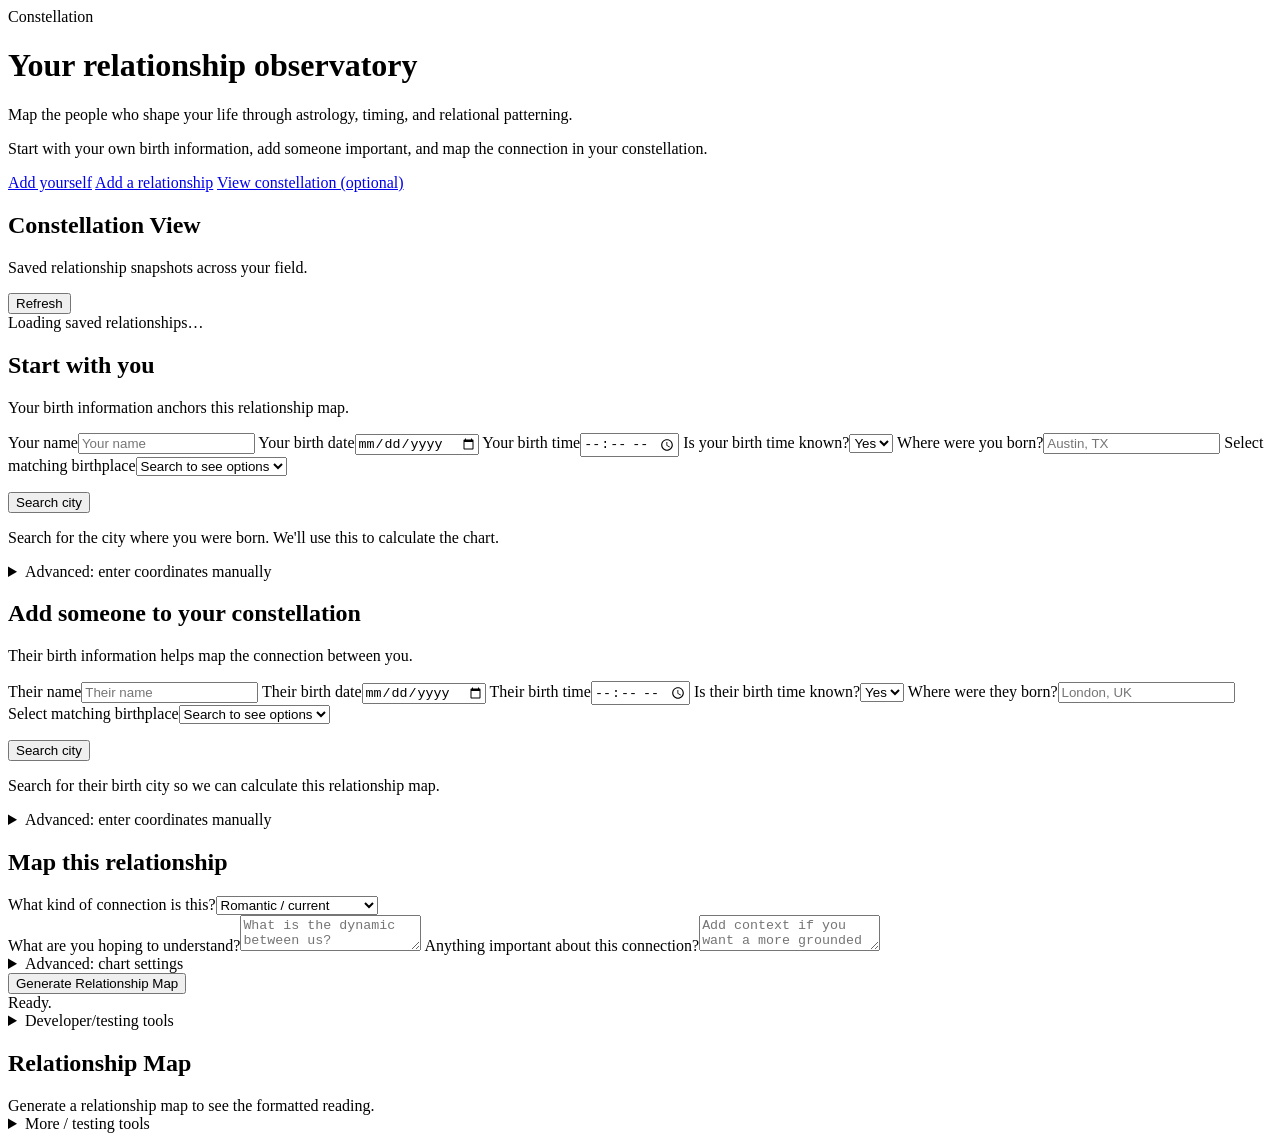
==== packages/astro-core/constellation_core/static/index.html @ aad113be "Tighten report prioritization and chart sanity" ====
<!doctype html>
<html lang="en">
<head>
  <meta charset="utf-8" />
  <meta name="viewport" content="width=device-width, initial-scale=1" />
  <title>Constellation</title>
  <link rel="stylesheet" href="/static/styles.css?v=report-flow-chart-check-20260610" />
</head>
<body>
<main>
  <header>
    <div class="eyebrow">Constellation</div>
    <h1>Your relationship observatory</h1>
    <p class="tagline">Map the people who shape your life through astrology, timing, and relational patterning.</p>
    <p class="muted">Start with your own birth information, add someone important, and map the connection in your constellation.</p>
    <div class="start-grid">
      <a href="#you-section" class="quick-link">Add yourself</a>
      <a href="#someone-section" class="quick-link">Add a relationship</a>
      <a href="#constellation-section" class="quick-link">View constellation (optional)</a>
    </div>
  </header>

  <section class="grid">
    <section id="constellation-section" class="card stack">
      <div class="actions" style="justify-content: space-between; gap: 12px;">
        <div><h2>Constellation View</h2><p class="muted">Saved relationship snapshots across your field.</p></div>
        <button class="secondary" id="refresh_constellation" type="button">Refresh</button>
      </div>
      <div id="constellation" class="constellation-list">Loading saved relationships…</div>
    </section>

    <form id="relationship-form" class="card stack">
      <div id="you-section" class="tight">
        <h2>Start with you</h2>
        <p class="small-note">Your birth information anchors this relationship map.</p>
        <div class="person-grid">
          <label>Your name<input name="a_name" placeholder="Your name" required /></label>
          <label>Your birth date<input name="a_date" type="date" placeholder="YYYY-MM-DD" required /></label>
          <label>Your birth time<input name="a_time" type="time" placeholder="HH:MM" /></label>
          <label>Is your birth time known?<select name="a_time_known"><option value="true" selected>Yes</option><option value="false">No</option></select></label>
          <label>Where were you born?<input name="a_place_query" placeholder="Austin, TX" /></label>
          <label id="a_place_result_label" class="place-result hidden">Select matching birthplace<select name="a_place_result"><option value="">Search to see options</option></select></label><p id="a_place_warning" class="small-note hidden" aria-live="polite"></p>
        </div>
        <div class="actions"><button class="secondary" type="button" id="a_search_button">Search city</button></div>
        <p class="hint">Search for the city where you were born. We'll use this to calculate the chart.</p>
        <details class="advanced-place"><summary>Advanced: enter coordinates manually</summary><p class="small-note">Use this only if city search cannot find your birthplace.</p><div class="person-grid"><label>Timezone<input name="a_timezone" value="" required /></label><label>Latitude<input name="a_latitude" type="number" step="0.0001" value="" required /></label><label>Longitude<input name="a_longitude" type="number" step="0.0001" value="" required /></label></div></details>
      </div>

      <div class="divider"></div>

      <div id="someone-section" class="tight">
        <h2>Add someone to your constellation</h2>
        <p class="small-note">Their birth information helps map the connection between you.</p>
        <div class="person-grid">
          <label>Their name<input name="b_name" placeholder="Their name" required /></label>
          <label>Their birth date<input name="b_date" type="date" placeholder="YYYY-MM-DD" required /></label>
          <label>Their birth time<input name="b_time" type="time" placeholder="HH:MM" /></label>
          <label>Is their birth time known?<select name="b_time_known"><option value="true" selected>Yes</option><option value="false">No</option></select></label>
          <label>Where were they born?<input name="b_place_query" placeholder="London, UK" /></label>
          <label id="b_place_result_label" class="place-result hidden">Select matching birthplace<select name="b_place_result"><option value="">Search to see options</option></select></label><p id="b_place_warning" class="small-note hidden" aria-live="polite"></p>
        </div>
        <div class="actions"><button class="secondary" type="button" id="b_search_button">Search city</button></div>
        <p class="hint">Search for their birth city so we can calculate this relationship map.</p>
        <details class="advanced-place"><summary>Advanced: enter coordinates manually</summary><p class="small-note">Use this only for edge cases or precise birthplace corrections.</p><div class="person-grid"><label>Timezone<input name="b_timezone" value="" required /></label><label>Latitude<input name="b_latitude" type="number" step="0.0001" value="" required /></label><label>Longitude<input name="b_longitude" type="number" step="0.0001" value="" required /></label></div></details>
      </div>

      <div class="divider"></div>

      <div class="tight">
        <h2>Map this relationship</h2>
        <div class="context-grid">
          <label>What kind of connection is this?<select name="relationship_type"><option value="romantic" selected>Romantic / current</option><option value="dating_exploring">Dating / exploring</option><option value="ex">Ex</option><option value="unresolved_connection">Unresolved connection</option><option value="friend">Friend</option><option value="collaborator">Collaborator</option><option value="parent">Parent</option><option value="sibling">Sibling</option><option value="child">Child</option><option value="family_other">Family / other</option><option value="admired_figure">Admired figure / mentor</option><option value="other">Other</option></select></label>
        </div>
        <label>What are you hoping to understand?<textarea name="user_question" placeholder="What is the dynamic between us?"></textarea></label>
        <label>Anything important about this connection?<textarea name="origin_story" placeholder="Add context if you want a more grounded reading."></textarea></label>
        <details class="advanced-place"><summary>Advanced: chart settings</summary><label>House system<select name="house_system"><option value="whole_sign">Whole Sign</option><option value="placidus" selected>Placidus</option><option value="porphyry">Porphyry</option><option value="regiomontanus">Regiomontanus</option><option value="equal">Equal</option></select></label></details>
      </div>

      <div class="actions sticky-actions primary-actions">
        <button id="generate" type="submit">Generate Relationship Map</button>
      </div>
      <div id="status" class="status">Ready.</div>
      <details class="advanced-place developer-actions"><summary>Developer/testing tools</summary><div class="actions"><button class="secondary" id="save" type="button">Save browser draft</button><button class="secondary" id="restore" type="button">Restore draft</button><button class="secondary" id="sample" type="button">Load sample data</button><button class="secondary" id="copy" type="button">Copy markdown</button></div></details>
    </form>

    <section id="report-section" class="card stack report-panel">
      <h2>Relationship Map</h2>
      <p id="report_status" class="small-note" aria-live="polite"></p>
      <div id="preview" class="output-html">Generate a relationship map to see the formatted reading.</div>
      <details class="advanced-place developer-actions"><summary>More / testing tools</summary><div class="actions" role="tablist" aria-label="Output view"><button class="tab active" id="preview-tab" type="button">Formatted report</button><button class="tab" id="markdown-tab" type="button">Markdown source</button><a id="download" class="download-link secondary hidden" download="relationship-field-map.md">Download markdown</a></div><p class="small-note">Interpretive prose may be refined using AI. Chart calculations remain deterministic.</p><pre id="markdown" class="hidden">Generate a relationship map to see Markdown.</pre></details>
    </section>
  </section>
</main>

<script src="/static/app.js?v=report-flow-chart-check-20260610"></script>
</body>
</html>
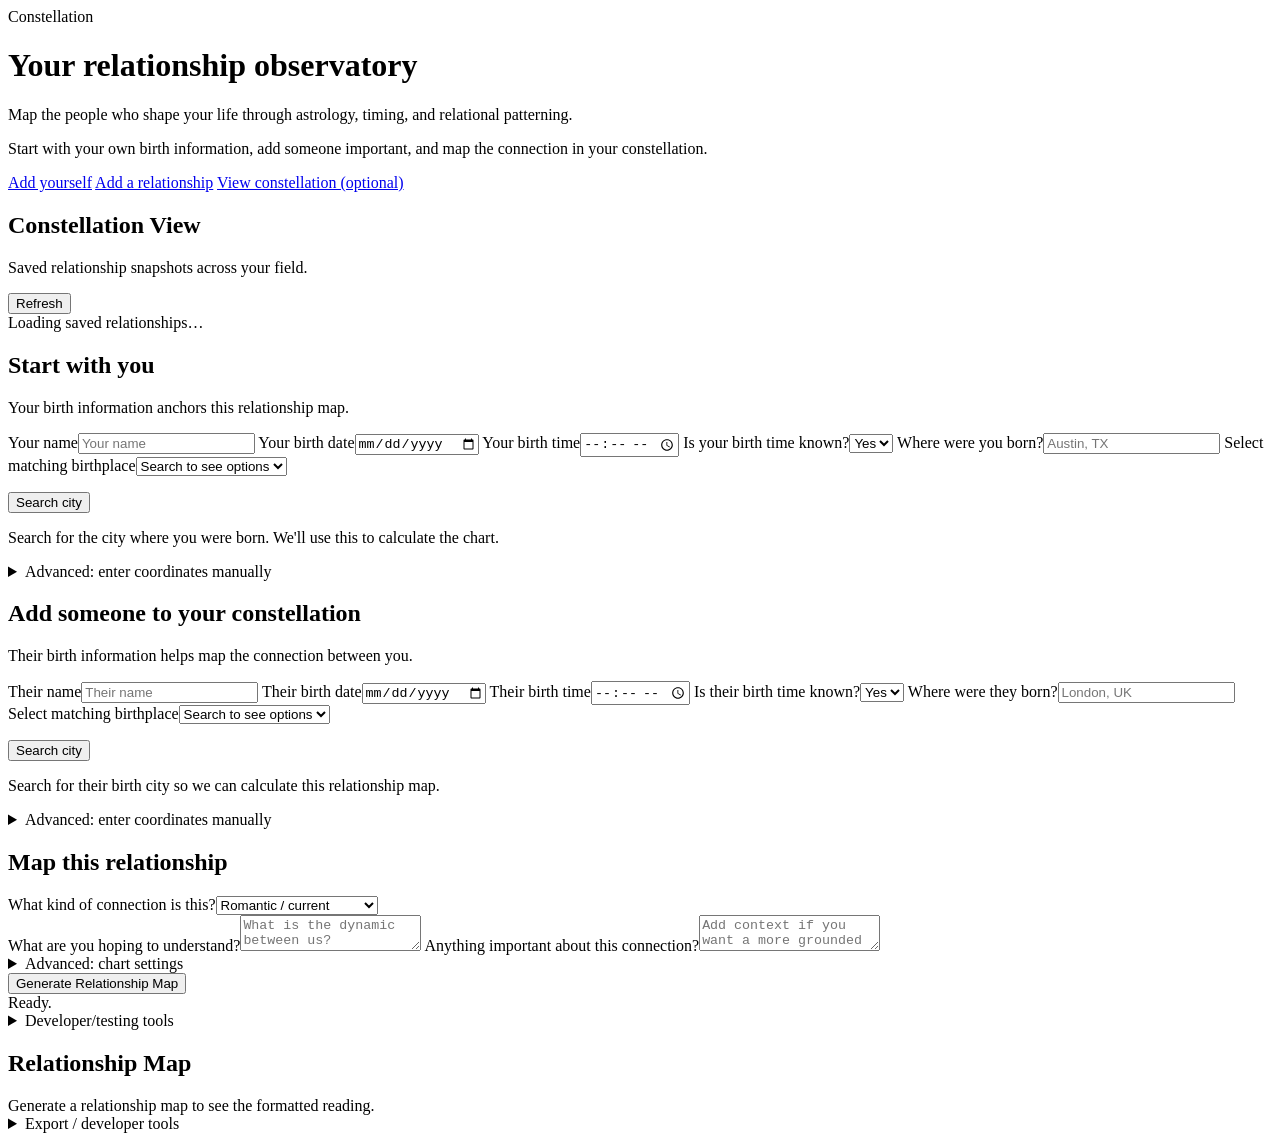
==== commit 940e5a89: "Tighten report foundations and chart sanity" ====
--- a/packages/astro-core/constellation_core/static/index.html
+++ b/packages/astro-core/constellation_core/static/index.html
@@ -80,14 +80,14 @@
         <button id="generate" type="submit">Generate Relationship Map</button>
       </div>
       <div id="status" class="status">Ready.</div>
-      <details class="advanced-place developer-actions"><summary>Developer/testing tools</summary><div class="actions"><button class="secondary" id="save" type="button">Save browser draft</button><button class="secondary" id="restore" type="button">Restore draft</button><button class="secondary" id="sample" type="button">Load sample data</button><button class="secondary" id="copy" type="button">Copy markdown</button></div></details>
+      <details class="advanced-place developer-actions"><summary>Developer/testing tools</summary><div class="actions"><button class="secondary" id="save" type="button">Save browser draft</button><button class="secondary" id="restore" type="button">Restore draft</button><button class="secondary" id="sample" type="button">Load sample data</button></div></details>
     </form>
 
     <section id="report-section" class="card stack report-panel">
       <h2>Relationship Map</h2>
       <p id="report_status" class="small-note" aria-live="polite"></p>
       <div id="preview" class="output-html">Generate a relationship map to see the formatted reading.</div>
-      <details class="advanced-place developer-actions"><summary>More / testing tools</summary><div class="actions" role="tablist" aria-label="Output view"><button class="tab active" id="preview-tab" type="button">Formatted report</button><button class="tab" id="markdown-tab" type="button">Markdown source</button><a id="download" class="download-link secondary hidden" download="relationship-field-map.md">Download markdown</a></div><p class="small-note">Interpretive prose may be refined using AI. Chart calculations remain deterministic.</p><pre id="markdown" class="hidden">Generate a relationship map to see Markdown.</pre></details>
+      <details class="advanced-place developer-actions"><summary>Export / developer tools</summary><div class="actions" aria-label="Markdown export tools"><button class="secondary" id="markdown-tab" type="button">View Markdown</button><a id="download" class="download-link secondary hidden" download="relationship-field-map.md">Download Markdown</a><button class="secondary" id="copy" type="button">Copy Markdown</button></div><p class="small-note">Interpretive prose may be refined using AI. Chart calculations remain deterministic.</p><pre id="markdown" class="hidden">Generate a relationship map to see Markdown.</pre></details>
     </section>
   </section>
 </main>
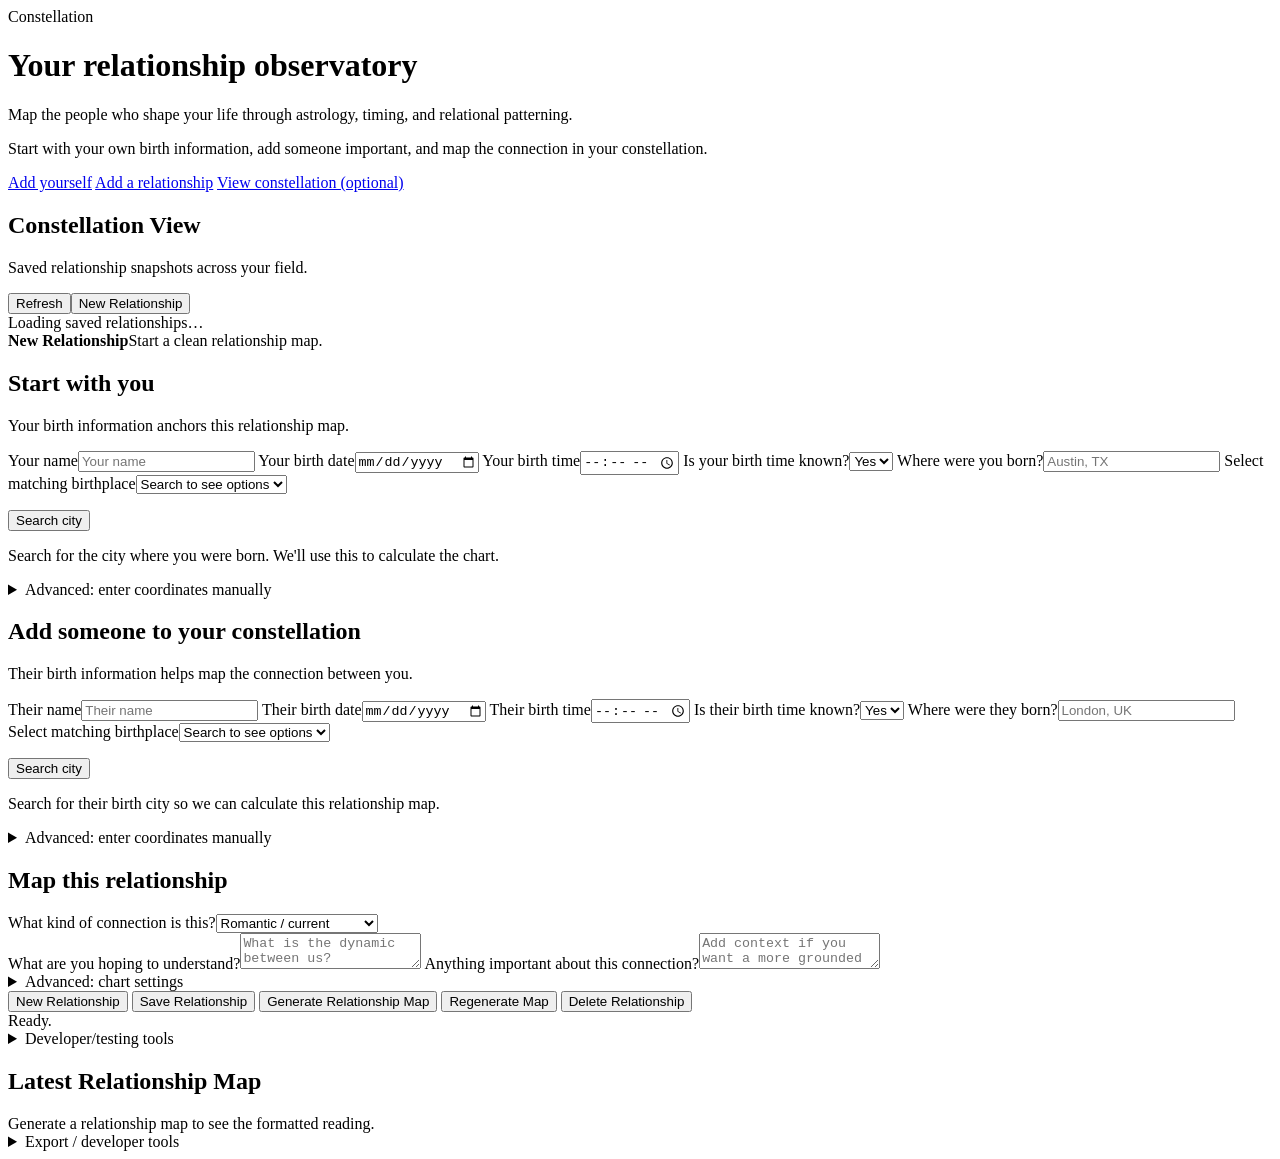
==== commit 8f4d32ad: "Clean up saved relationship management" ====
--- a/packages/astro-core/constellation_core/static/index.html
+++ b/packages/astro-core/constellation_core/static/index.html
@@ -24,12 +24,13 @@
     <section id="constellation-section" class="card stack">
       <div class="actions" style="justify-content: space-between; gap: 12px;">
         <div><h2>Constellation View</h2><p class="muted">Saved relationship snapshots across your field.</p></div>
-        <button class="secondary" id="refresh_constellation" type="button">Refresh</button>
+        <div class="actions"><button class="secondary" id="refresh_constellation" type="button">Refresh</button><button class="secondary" id="new_relationship_top" type="button">New Relationship</button></div>
       </div>
       <div id="constellation" class="constellation-list">Loading saved relationships…</div>
     </section>
 
     <form id="relationship-form" class="card stack">
+      <div class="form-mode-banner"><strong id="relationship_mode_title">New Relationship</strong><span id="relationship_mode_detail">Start a clean relationship map.</span></div>
       <div id="you-section" class="tight">
         <h2>Start with you</h2>
         <p class="small-note">Your birth information anchors this relationship map.</p>
@@ -77,17 +78,21 @@
       </div>
 
       <div class="actions sticky-actions primary-actions">
+        <button class="secondary" id="new_relationship" type="button">New Relationship</button>
+        <button class="secondary" id="save_relationship" type="button">Save Relationship</button>
         <button id="generate" type="submit">Generate Relationship Map</button>
+        <button class="secondary hidden" id="regenerate_relationship" type="button">Regenerate Map</button>
+        <button class="secondary danger-action hidden" id="delete_relationship" type="button">Delete Relationship</button>
       </div>
       <div id="status" class="status">Ready.</div>
       <details class="advanced-place developer-actions"><summary>Developer/testing tools</summary><div class="actions"><button class="secondary" id="save" type="button">Save browser draft</button><button class="secondary" id="restore" type="button">Restore draft</button><button class="secondary" id="sample" type="button">Load sample data</button></div></details>
     </form>
 
     <section id="report-section" class="card stack report-panel">
-      <h2>Relationship Map</h2>
+      <h2>Latest Relationship Map</h2>
       <p id="report_status" class="small-note" aria-live="polite"></p>
       <div id="preview" class="output-html">Generate a relationship map to see the formatted reading.</div>
-      <details class="advanced-place developer-actions"><summary>Export / developer tools</summary><div class="actions" aria-label="Markdown export tools"><button class="secondary" id="markdown-tab" type="button">View Markdown</button><a id="download" class="download-link secondary hidden" download="relationship-field-map.md">Download Markdown</a><button class="secondary" id="copy" type="button">Copy Markdown</button></div><p class="small-note">Interpretive prose may be refined using AI. Chart calculations remain deterministic.</p><pre id="markdown" class="hidden">Generate a relationship map to see Markdown.</pre></details>
+      <details class="advanced-place developer-actions"><summary>Export / developer tools</summary><div class="actions" aria-label="Markdown export tools"><button class="secondary" id="markdown-tab" type="button">View Markdown</button><a id="download" class="download-link secondary hidden" download="relationship-field-map.md">Download Markdown</a><button class="secondary" id="copy" type="button">Copy Markdown</button></div><p class="small-note">Interpretive prose may be refined using AI. Chart calculations remain deterministic.</p><pre id="markdown" class="hidden">Generate a relationship map to see Markdown.</pre><details id="diagnostics-panel" class="advanced-place developer-actions hidden"><summary>Developer diagnostics</summary><pre id="diagnostics">Diagnostics are disabled.</pre></details></details>
     </section>
   </section>
 </main>
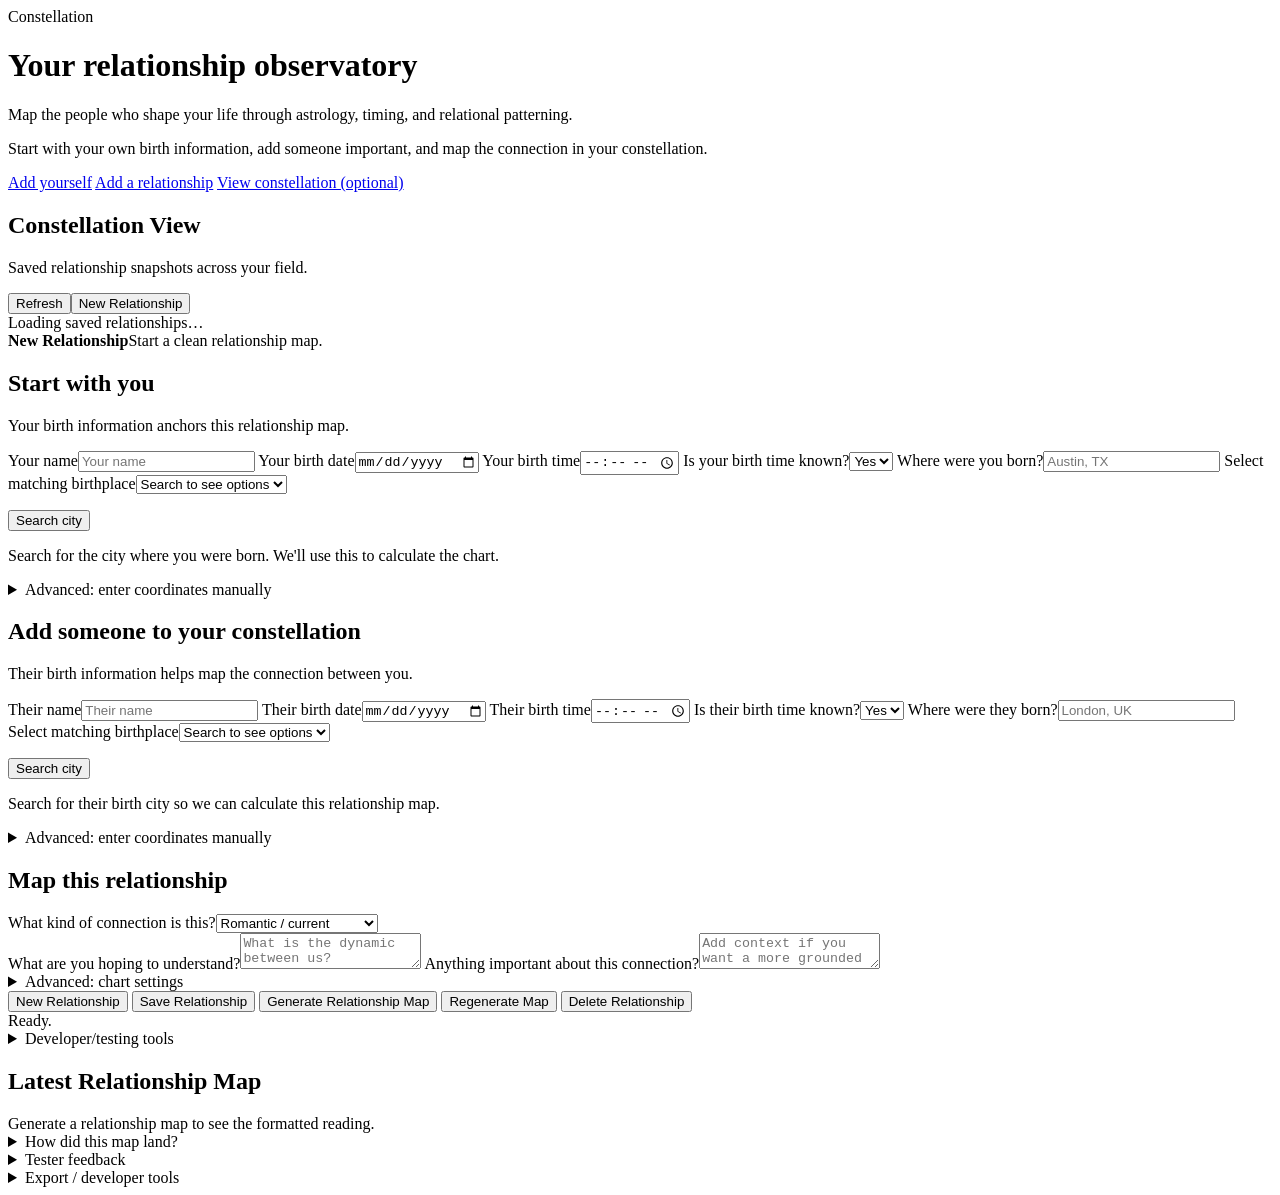
==== commit c88f5b6f: "Add tester feedback for relationship maps" ====
--- a/packages/astro-core/constellation_core/static/index.html
+++ b/packages/astro-core/constellation_core/static/index.html
@@ -92,6 +92,34 @@
       <h2>Latest Relationship Map</h2>
       <p id="report_status" class="small-note" aria-live="polite"></p>
       <div id="preview" class="output-html">Generate a relationship map to see the formatted reading.</div>
+      <details id="feedback-panel" class="feedback-panel hidden">
+        <summary>How did this map land?</summary>
+        <form id="feedback-form" class="feedback-form stack">
+          <p class="small-note">Optional tester notes help improve the map while keeping the report calm and non-deterministic.</p>
+          <div class="feedback-choice-row" role="group" aria-label="Overall usefulness">
+            <label><input type="radio" name="usefulness_rating" value="5" /> Landed</label>
+            <label><input type="radio" name="usefulness_rating" value="3" /> Mixed</label>
+            <label><input type="radio" name="usefulness_rating" value="1" /> Off</label>
+          </div>
+          <div class="context-grid">
+            <label>Clarity (optional)<select name="clarity_rating"><option value="">No rating</option><option value="5">5 — very clear</option><option value="4">4</option><option value="3">3</option><option value="2">2</option><option value="1">1 — unclear</option></select></label>
+            <label>Felt true (optional)<select name="accuracy_rating"><option value="">No rating</option><option value="5">5 — very true</option><option value="4">4</option><option value="3">3</option><option value="2">2</option><option value="1">1 — not true</option></select></label>
+            <label>Felt seen (optional)<select name="felt_seen_rating"><option value="">No rating</option><option value="5">5 — felt seen</option><option value="4">4</option><option value="3">3</option><option value="2">2</option><option value="1">1 — did not</option></select></label>
+            <label>Your name/label (optional)<input name="tester_label" placeholder="Tester A" /></label>
+          </div>
+          <label>What felt accurate or useful?<textarea name="what_landed" rows="3"></textarea></label>
+          <label>What felt off or confusing?<textarea name="what_felt_off" rows="3"></textarea></label>
+          <label>Was the central theme right? What would you change?<textarea name="central_theme_feedback" rows="3"></textarea></label>
+          <label>Anything too vague, too intense, or too technical?<textarea name="freeform_comment" rows="3"></textarea></label>
+          <div class="feedback-choice-row">
+            <label><input type="checkbox" name="too_long" /> Too long</label>
+            <label><input type="checkbox" name="too_intense" /> Too intense</label>
+            <label><input type="checkbox" name="too_technical" /> Too technical</label>
+          </div>
+          <div class="actions"><button class="secondary" type="submit">Send feedback</button><span id="feedback_status" class="small-note" aria-live="polite"></span></div>
+        </form>
+      </details>
+      <details id="feedback-summary-panel" class="advanced-place developer-actions hidden"><summary>Tester feedback</summary><div id="feedback-summary" class="small-note">No tester feedback yet.</div></details>
       <details class="advanced-place developer-actions"><summary>Export / developer tools</summary><div class="actions" aria-label="Markdown export tools"><button class="secondary" id="markdown-tab" type="button">View Markdown</button><a id="download" class="download-link secondary hidden" download="relationship-field-map.md">Download Markdown</a><button class="secondary" id="copy" type="button">Copy Markdown</button></div><p class="small-note">Interpretive prose may be refined using AI. Chart calculations remain deterministic.</p><pre id="markdown" class="hidden">Generate a relationship map to see Markdown.</pre><details id="diagnostics-panel" class="advanced-place developer-actions hidden"><summary>Developer diagnostics</summary><pre id="diagnostics">Diagnostics are disabled.</pre></details></details>
     </section>
   </section>
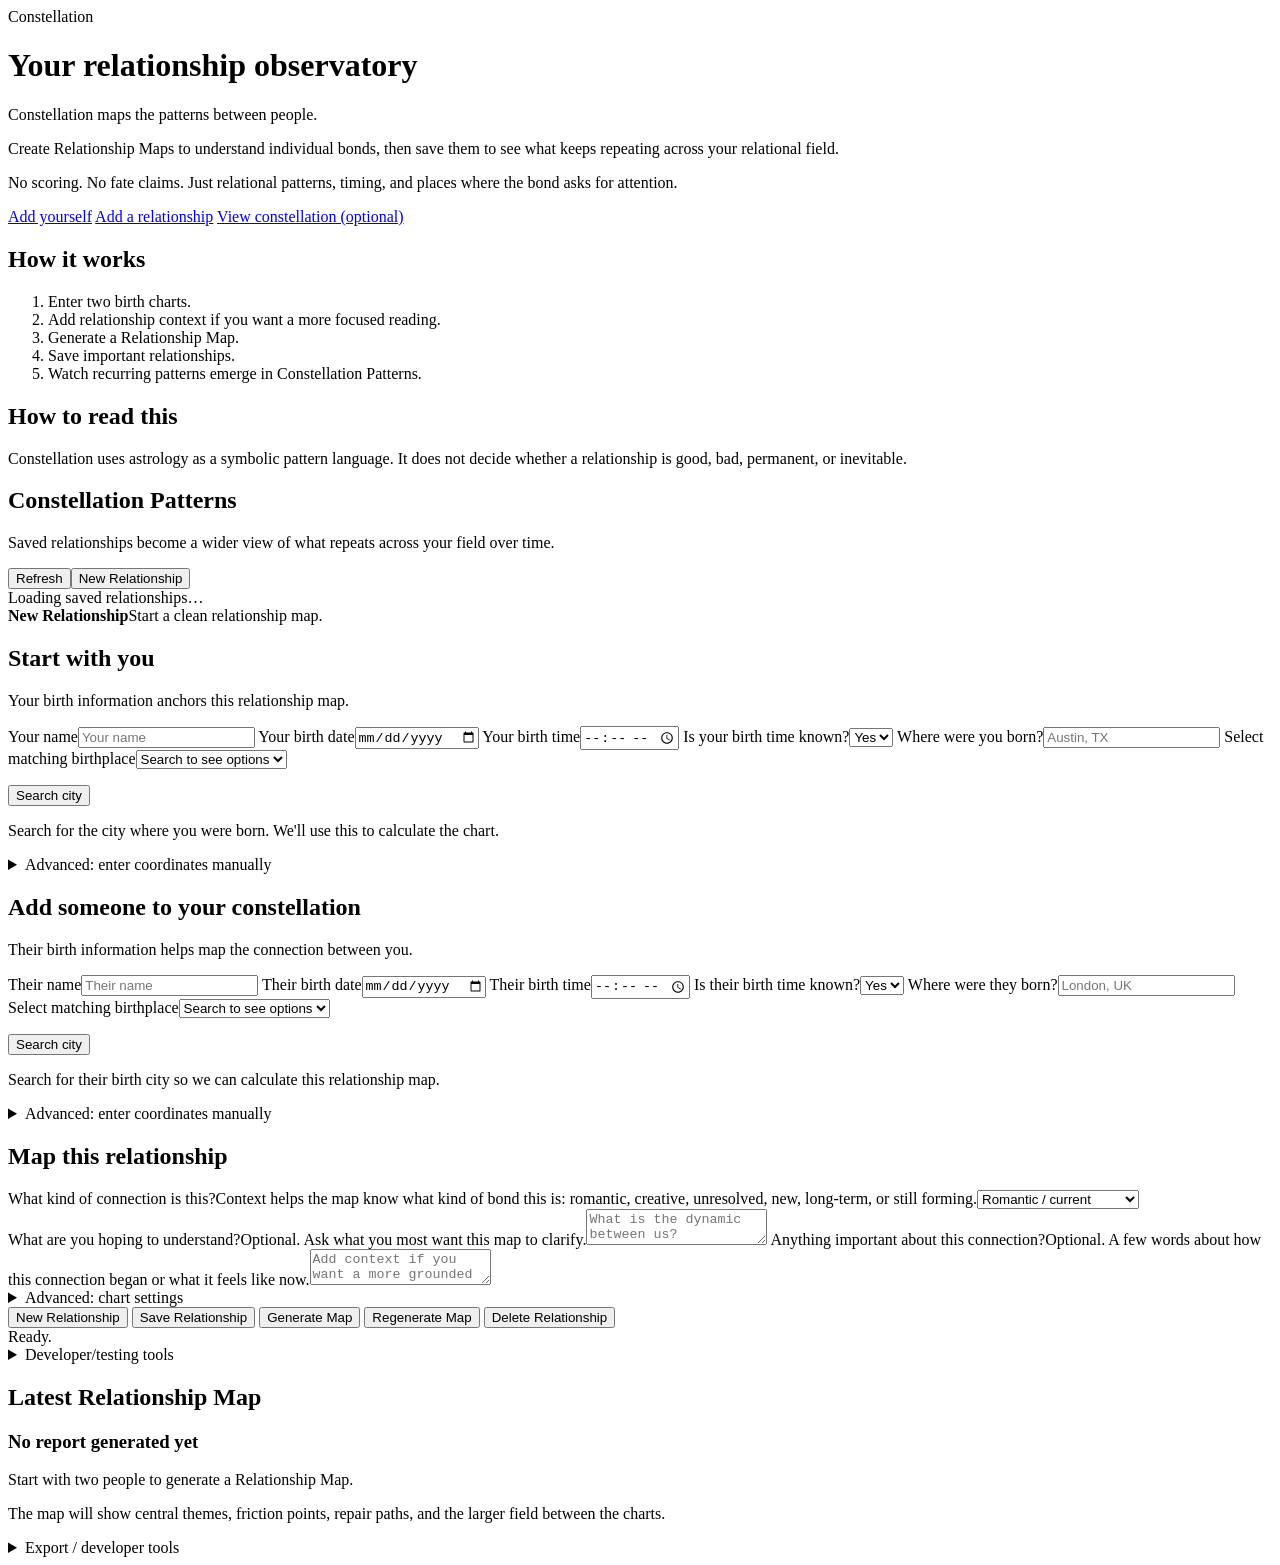
==== commit 9e969f07: "Add onboarding and empty states" ====
--- a/packages/astro-core/constellation_core/static/index.html
+++ b/packages/astro-core/constellation_core/static/index.html
@@ -11,8 +11,9 @@
   <header>
     <div class="eyebrow">Constellation</div>
     <h1>Your relationship observatory</h1>
-    <p class="tagline">Map the people who shape your life through astrology, timing, and relational patterning.</p>
-    <p class="muted">Start with your own birth information, add someone important, and map the connection in your constellation.</p>
+    <p class="tagline">Constellation maps the patterns between people.</p>
+    <p class="muted">Create Relationship Maps to understand individual bonds, then save them to see what keeps repeating across your relational field.</p>
+    <p class="muted">No scoring. No fate claims. Just relational patterns, timing, and places where the bond asks for attention.</p>
     <div class="start-grid">
       <a href="#you-section" class="quick-link">Add yourself</a>
       <a href="#someone-section" class="quick-link">Add a relationship</a>
@@ -20,10 +21,27 @@
     </div>
   </header>
 
+  <section class="onboarding-grid" aria-label="First-time guidance">
+    <section class="card intro-card stack">
+      <h2>How it works</h2>
+      <ol class="step-list">
+        <li>Enter two birth charts.</li>
+        <li>Add relationship context if you want a more focused reading.</li>
+        <li>Generate a Relationship Map.</li>
+        <li>Save important relationships.</li>
+        <li>Watch recurring patterns emerge in Constellation Patterns.</li>
+      </ol>
+    </section>
+    <section class="card trust-card stack">
+      <h2>How to read this</h2>
+      <p class="small-note">Constellation uses astrology as a symbolic pattern language. It does not decide whether a relationship is good, bad, permanent, or inevitable.</p>
+    </section>
+  </section>
+
   <section class="grid">
     <section id="constellation-section" class="card stack">
       <div class="actions" style="justify-content: space-between; gap: 12px;">
-        <div><h2>Constellation View</h2><p class="muted">Saved relationship snapshots across your field.</p></div>
+        <div><h2>Constellation Patterns</h2><p class="muted">Saved relationships become a wider view of what repeats across your field over time.</p></div>
         <div class="actions"><button class="secondary" id="refresh_constellation" type="button">Refresh</button><button class="secondary" id="new_relationship_top" type="button">New Relationship</button></div>
       </div>
       <div id="constellation" class="constellation-list">Loading saved relationships…</div>
@@ -70,17 +88,17 @@
       <div class="tight">
         <h2>Map this relationship</h2>
         <div class="context-grid">
-          <label>What kind of connection is this?<select name="relationship_type"><option value="romantic" selected>Romantic / current</option><option value="dating_exploring">Dating / exploring</option><option value="ex">Ex</option><option value="unresolved_connection">Unresolved connection</option><option value="friend">Friend</option><option value="collaborator">Collaborator</option><option value="parent">Parent</option><option value="sibling">Sibling</option><option value="child">Child</option><option value="family_other">Family / other</option><option value="admired_figure">Admired figure / mentor</option><option value="other">Other</option></select></label>
+          <label>What kind of connection is this?<span class="field-help">Context helps the map know what kind of bond this is: romantic, creative, unresolved, new, long-term, or still forming.</span><select name="relationship_type"><option value="romantic" selected>Romantic / current</option><option value="dating_exploring">Dating / exploring</option><option value="ex">Ex</option><option value="unresolved_connection">Unresolved connection</option><option value="friend">Friend</option><option value="collaborator">Collaborator</option><option value="parent">Parent</option><option value="sibling">Sibling</option><option value="child">Child</option><option value="family_other">Family / other</option><option value="admired_figure">Admired figure / mentor</option><option value="other">Other</option></select></label>
         </div>
-        <label>What are you hoping to understand?<textarea name="user_question" placeholder="What is the dynamic between us?"></textarea></label>
-        <label>Anything important about this connection?<textarea name="origin_story" placeholder="Add context if you want a more grounded reading."></textarea></label>
+        <label>What are you hoping to understand?<span class="field-help">Optional. Ask what you most want this map to clarify.</span><textarea name="user_question" placeholder="What is the dynamic between us?"></textarea></label>
+        <label>Anything important about this connection?<span class="field-help">Optional. A few words about how this connection began or what it feels like now.</span><textarea name="origin_story" placeholder="Add context if you want a more grounded reading."></textarea></label>
         <details class="advanced-place"><summary>Advanced: chart settings</summary><label>House system<select name="house_system"><option value="whole_sign">Whole Sign</option><option value="placidus" selected>Placidus</option><option value="porphyry">Porphyry</option><option value="regiomontanus">Regiomontanus</option><option value="equal">Equal</option></select></label></details>
       </div>
 
       <div class="actions sticky-actions primary-actions">
         <button class="secondary" id="new_relationship" type="button">New Relationship</button>
         <button class="secondary" id="save_relationship" type="button">Save Relationship</button>
-        <button id="generate" type="submit">Generate Relationship Map</button>
+        <button id="generate" type="submit">Generate Map</button>
         <button class="secondary hidden" id="regenerate_relationship" type="button">Regenerate Map</button>
         <button class="secondary danger-action hidden" id="delete_relationship" type="button">Delete Relationship</button>
       </div>
@@ -91,35 +109,7 @@
     <section id="report-section" class="card stack report-panel">
       <h2>Latest Relationship Map</h2>
       <p id="report_status" class="small-note" aria-live="polite"></p>
-      <div id="preview" class="output-html">Generate a relationship map to see the formatted reading.</div>
-      <details id="feedback-panel" class="feedback-panel hidden">
-        <summary>How did this map land?</summary>
-        <form id="feedback-form" class="feedback-form stack">
-          <p class="small-note">Optional tester notes help improve the map while keeping the report calm and non-deterministic.</p>
-          <div class="feedback-choice-row" role="group" aria-label="Overall usefulness">
-            <label><input type="radio" name="usefulness_rating" value="5" /> Landed</label>
-            <label><input type="radio" name="usefulness_rating" value="3" /> Mixed</label>
-            <label><input type="radio" name="usefulness_rating" value="1" /> Off</label>
-          </div>
-          <div class="context-grid">
-            <label>Clarity (optional)<select name="clarity_rating"><option value="">No rating</option><option value="5">5 — very clear</option><option value="4">4</option><option value="3">3</option><option value="2">2</option><option value="1">1 — unclear</option></select></label>
-            <label>Felt true (optional)<select name="accuracy_rating"><option value="">No rating</option><option value="5">5 — very true</option><option value="4">4</option><option value="3">3</option><option value="2">2</option><option value="1">1 — not true</option></select></label>
-            <label>Felt seen (optional)<select name="felt_seen_rating"><option value="">No rating</option><option value="5">5 — felt seen</option><option value="4">4</option><option value="3">3</option><option value="2">2</option><option value="1">1 — did not</option></select></label>
-            <label>Your name/label (optional)<input name="tester_label" placeholder="Tester A" /></label>
-          </div>
-          <label>What felt accurate or useful?<textarea name="what_landed" rows="3"></textarea></label>
-          <label>What felt off or confusing?<textarea name="what_felt_off" rows="3"></textarea></label>
-          <label>Was the central theme right? What would you change?<textarea name="central_theme_feedback" rows="3"></textarea></label>
-          <label>Anything too vague, too intense, or too technical?<textarea name="freeform_comment" rows="3"></textarea></label>
-          <div class="feedback-choice-row">
-            <label><input type="checkbox" name="too_long" /> Too long</label>
-            <label><input type="checkbox" name="too_intense" /> Too intense</label>
-            <label><input type="checkbox" name="too_technical" /> Too technical</label>
-          </div>
-          <div class="actions"><button class="secondary" type="submit">Send feedback</button><span id="feedback_status" class="small-note" aria-live="polite"></span></div>
-        </form>
-      </details>
-      <details id="feedback-summary-panel" class="advanced-place developer-actions hidden"><summary>Tester feedback</summary><div id="feedback-summary" class="small-note">No tester feedback yet.</div></details>
+      <div id="preview" class="output-html empty-state"><h3>No report generated yet</h3><p>Start with two people to generate a Relationship Map.</p><p>The map will show central themes, friction points, repair paths, and the larger field between the charts.</p></div>
       <details class="advanced-place developer-actions"><summary>Export / developer tools</summary><div class="actions" aria-label="Markdown export tools"><button class="secondary" id="markdown-tab" type="button">View Markdown</button><a id="download" class="download-link secondary hidden" download="relationship-field-map.md">Download Markdown</a><button class="secondary" id="copy" type="button">Copy Markdown</button></div><p class="small-note">Interpretive prose may be refined using AI. Chart calculations remain deterministic.</p><pre id="markdown" class="hidden">Generate a relationship map to see Markdown.</pre><details id="diagnostics-panel" class="advanced-place developer-actions hidden"><summary>Developer diagnostics</summary><pre id="diagnostics">Diagnostics are disabled.</pre></details></details>
     </section>
   </section>
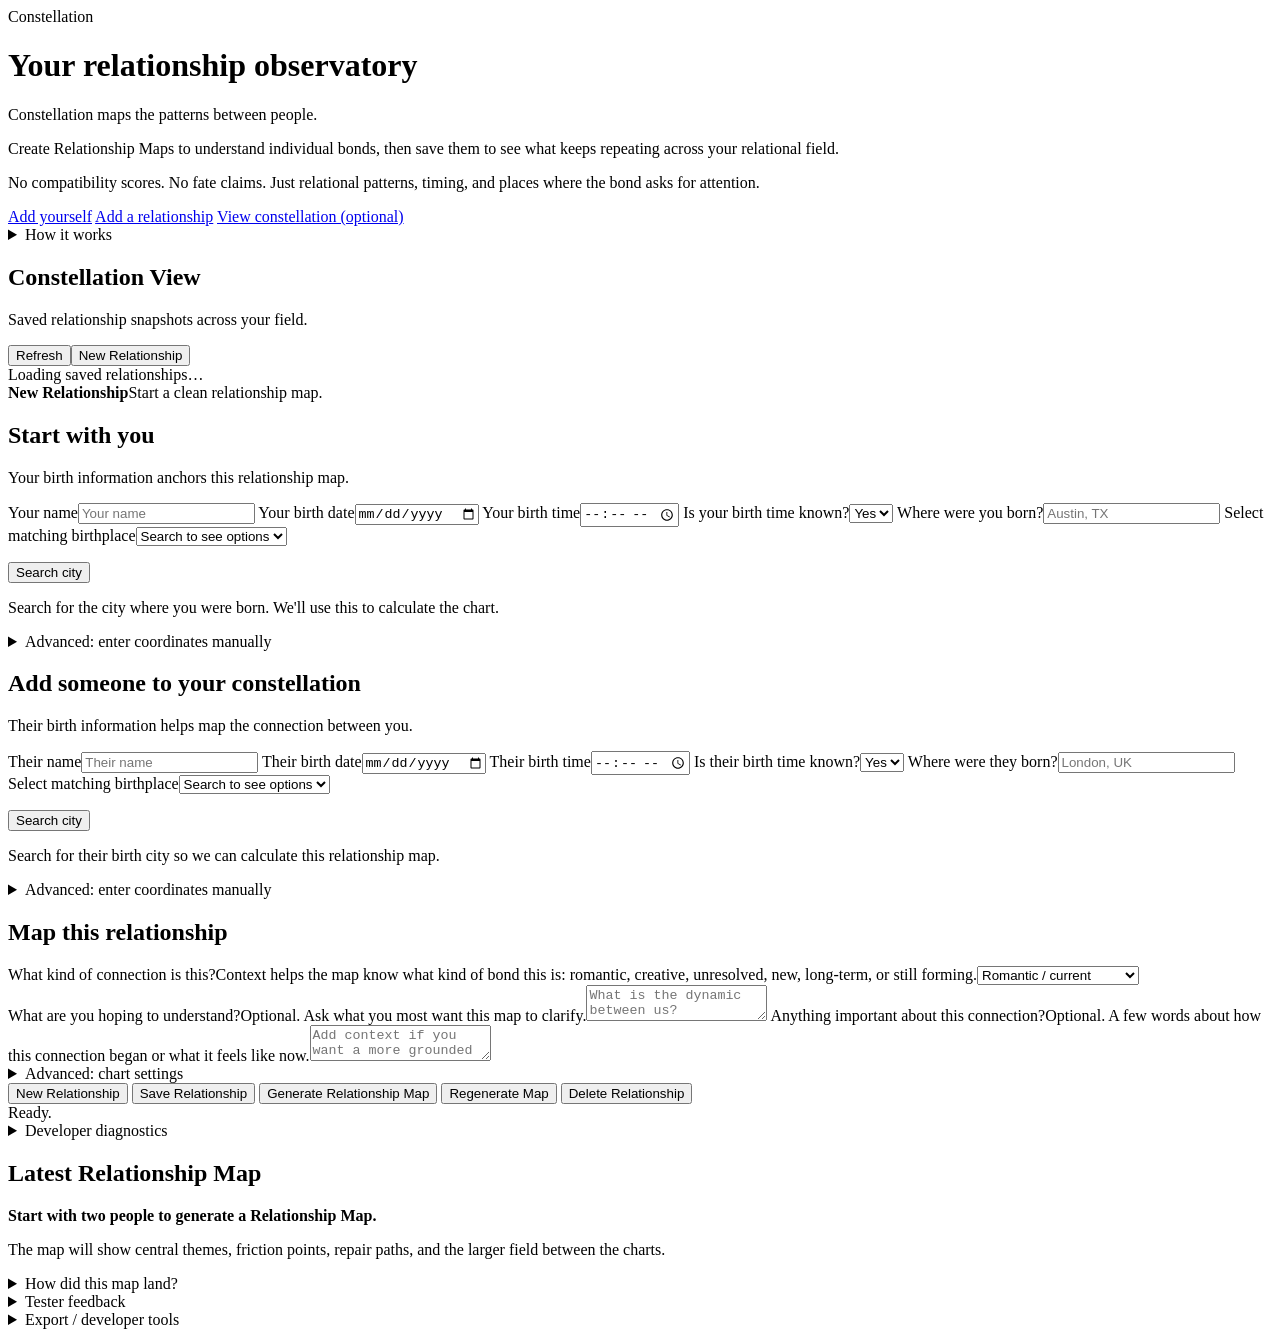
==== commit 80daed29: "Add onboarding and empty states from latest main" ====
--- a/packages/astro-core/constellation_core/static/index.html
+++ b/packages/astro-core/constellation_core/static/index.html
@@ -12,36 +12,30 @@
     <div class="eyebrow">Constellation</div>
     <h1>Your relationship observatory</h1>
     <p class="tagline">Constellation maps the patterns between people.</p>
-    <p class="muted">Create Relationship Maps to understand individual bonds, then save them to see what keeps repeating across your relational field.</p>
-    <p class="muted">No scoring. No fate claims. Just relational patterns, timing, and places where the bond asks for attention.</p>
+    <p class="muted intro-copy">Create Relationship Maps to understand individual bonds, then save them to see what keeps repeating across your relational field.</p>
+    <p class="guardrail-copy">No compatibility scores. No fate claims. Just relational patterns, timing, and places where the bond asks for attention.</p>
     <div class="start-grid">
       <a href="#you-section" class="quick-link">Add yourself</a>
       <a href="#someone-section" class="quick-link">Add a relationship</a>
       <a href="#constellation-section" class="quick-link">View constellation (optional)</a>
     </div>
-  </header>
-
-  <section class="onboarding-grid" aria-label="First-time guidance">
-    <section class="card intro-card stack">
-      <h2>How it works</h2>
-      <ol class="step-list">
+    <details class="how-it-works">
+      <summary>How it works</summary>
+      <ol>
         <li>Enter two birth charts.</li>
         <li>Add relationship context if you want a more focused reading.</li>
         <li>Generate a Relationship Map.</li>
         <li>Save important relationships.</li>
         <li>Watch recurring patterns emerge in Constellation Patterns.</li>
       </ol>
-    </section>
-    <section class="card trust-card stack">
-      <h2>How to read this</h2>
-      <p class="small-note">Constellation uses astrology as a symbolic pattern language. It does not decide whether a relationship is good, bad, permanent, or inevitable.</p>
-    </section>
-  </section>
+      <p>Constellation uses astrology as a symbolic pattern language. It does not decide whether a relationship is good, bad, doomed, or meant to be.</p>
+    </details>
+  </header>
 
   <section class="grid">
     <section id="constellation-section" class="card stack">
       <div class="actions" style="justify-content: space-between; gap: 12px;">
-        <div><h2>Constellation Patterns</h2><p class="muted">Saved relationships become a wider view of what repeats across your field over time.</p></div>
+        <div><h2>Constellation View</h2><p class="muted">Saved relationship snapshots across your field.</p></div>
         <div class="actions"><button class="secondary" id="refresh_constellation" type="button">Refresh</button><button class="secondary" id="new_relationship_top" type="button">New Relationship</button></div>
       </div>
       <div id="constellation" class="constellation-list">Loading saved relationships…</div>
@@ -88,28 +82,56 @@
       <div class="tight">
         <h2>Map this relationship</h2>
         <div class="context-grid">
-          <label>What kind of connection is this?<span class="field-help">Context helps the map know what kind of bond this is: romantic, creative, unresolved, new, long-term, or still forming.</span><select name="relationship_type"><option value="romantic" selected>Romantic / current</option><option value="dating_exploring">Dating / exploring</option><option value="ex">Ex</option><option value="unresolved_connection">Unresolved connection</option><option value="friend">Friend</option><option value="collaborator">Collaborator</option><option value="parent">Parent</option><option value="sibling">Sibling</option><option value="child">Child</option><option value="family_other">Family / other</option><option value="admired_figure">Admired figure / mentor</option><option value="other">Other</option></select></label>
+          <label>What kind of connection is this?<span class="field-helper">Context helps the map know what kind of bond this is: romantic, creative, unresolved, new, long-term, or still forming.</span><select name="relationship_type"><option value="romantic" selected>Romantic / current</option><option value="dating_exploring">Dating / exploring</option><option value="ex">Ex</option><option value="unresolved_connection">Unresolved connection</option><option value="friend">Friend</option><option value="collaborator">Collaborator</option><option value="parent">Parent</option><option value="sibling">Sibling</option><option value="child">Child</option><option value="family_other">Family / other</option><option value="admired_figure">Admired figure / mentor</option><option value="other">Other</option></select></label>
         </div>
-        <label>What are you hoping to understand?<span class="field-help">Optional. Ask what you most want this map to clarify.</span><textarea name="user_question" placeholder="What is the dynamic between us?"></textarea></label>
-        <label>Anything important about this connection?<span class="field-help">Optional. A few words about how this connection began or what it feels like now.</span><textarea name="origin_story" placeholder="Add context if you want a more grounded reading."></textarea></label>
+        <label>What are you hoping to understand?<span class="field-helper">Optional. Ask what you most want this map to clarify.</span><textarea name="user_question" placeholder="What is the dynamic between us?"></textarea></label>
+        <label>Anything important about this connection?<span class="field-helper">Optional. A few words about how this connection began or what it feels like now.</span><textarea name="origin_story" placeholder="Add context if you want a more grounded reading."></textarea></label>
         <details class="advanced-place"><summary>Advanced: chart settings</summary><label>House system<select name="house_system"><option value="whole_sign">Whole Sign</option><option value="placidus" selected>Placidus</option><option value="porphyry">Porphyry</option><option value="regiomontanus">Regiomontanus</option><option value="equal">Equal</option></select></label></details>
       </div>
 
       <div class="actions sticky-actions primary-actions">
         <button class="secondary" id="new_relationship" type="button">New Relationship</button>
         <button class="secondary" id="save_relationship" type="button">Save Relationship</button>
-        <button id="generate" type="submit">Generate Map</button>
+        <button id="generate" type="submit">Generate Relationship Map</button>
         <button class="secondary hidden" id="regenerate_relationship" type="button">Regenerate Map</button>
         <button class="secondary danger-action hidden" id="delete_relationship" type="button">Delete Relationship</button>
       </div>
       <div id="status" class="status">Ready.</div>
-      <details class="advanced-place developer-actions"><summary>Developer/testing tools</summary><div class="actions"><button class="secondary" id="save" type="button">Save browser draft</button><button class="secondary" id="restore" type="button">Restore draft</button><button class="secondary" id="sample" type="button">Load sample data</button></div></details>
+      <details class="advanced-place developer-actions"><summary>Developer diagnostics</summary><div class="actions"><button class="secondary" id="save" type="button">Save browser draft</button><button class="secondary" id="restore" type="button">Restore draft</button><button class="secondary" id="sample" type="button">Load sample data</button></div></details>
     </form>
 
     <section id="report-section" class="card stack report-panel">
       <h2>Latest Relationship Map</h2>
       <p id="report_status" class="small-note" aria-live="polite"></p>
-      <div id="preview" class="output-html empty-state"><h3>No report generated yet</h3><p>Start with two people to generate a Relationship Map.</p><p>The map will show central themes, friction points, repair paths, and the larger field between the charts.</p></div>
+      <div id="preview" class="output-html empty-state"><strong>Start with two people to generate a Relationship Map.</strong><p>The map will show central themes, friction points, repair paths, and the larger field between the charts.</p></div>
+      <details id="feedback-panel" class="feedback-panel hidden">
+        <summary>How did this map land?</summary>
+        <form id="feedback-form" class="feedback-form stack">
+          <p class="small-note">Optional tester notes help improve the map while keeping the report calm and non-deterministic.</p>
+          <div class="feedback-choice-row" role="group" aria-label="Overall usefulness">
+            <label><input type="radio" name="usefulness_rating" value="5" /> Landed</label>
+            <label><input type="radio" name="usefulness_rating" value="3" /> Mixed</label>
+            <label><input type="radio" name="usefulness_rating" value="1" /> Off</label>
+          </div>
+          <div class="context-grid">
+            <label>Clarity (optional)<select name="clarity_rating"><option value="">No rating</option><option value="5">5 — very clear</option><option value="4">4</option><option value="3">3</option><option value="2">2</option><option value="1">1 — unclear</option></select></label>
+            <label>Felt true (optional)<select name="accuracy_rating"><option value="">No rating</option><option value="5">5 — very true</option><option value="4">4</option><option value="3">3</option><option value="2">2</option><option value="1">1 — not true</option></select></label>
+            <label>Felt seen (optional)<select name="felt_seen_rating"><option value="">No rating</option><option value="5">5 — felt seen</option><option value="4">4</option><option value="3">3</option><option value="2">2</option><option value="1">1 — did not</option></select></label>
+            <label>Your name/label (optional)<input name="tester_label" placeholder="Tester A" /></label>
+          </div>
+          <label>What felt accurate or useful?<textarea name="what_landed" rows="3"></textarea></label>
+          <label>What felt off or confusing?<textarea name="what_felt_off" rows="3"></textarea></label>
+          <label>Was the central theme right? What would you change?<textarea name="central_theme_feedback" rows="3"></textarea></label>
+          <label>Anything too vague, too intense, or too technical?<textarea name="freeform_comment" rows="3"></textarea></label>
+          <div class="feedback-choice-row">
+            <label><input type="checkbox" name="too_long" /> Too long</label>
+            <label><input type="checkbox" name="too_intense" /> Too intense</label>
+            <label><input type="checkbox" name="too_technical" /> Too technical</label>
+          </div>
+          <div class="actions"><button class="secondary" type="submit">Send feedback</button><span id="feedback_status" class="small-note" aria-live="polite"></span></div>
+        </form>
+      </details>
+      <details id="feedback-summary-panel" class="advanced-place developer-actions hidden"><summary>Tester feedback</summary><div id="feedback-summary" class="small-note">No tester feedback yet.</div></details>
       <details class="advanced-place developer-actions"><summary>Export / developer tools</summary><div class="actions" aria-label="Markdown export tools"><button class="secondary" id="markdown-tab" type="button">View Markdown</button><a id="download" class="download-link secondary hidden" download="relationship-field-map.md">Download Markdown</a><button class="secondary" id="copy" type="button">Copy Markdown</button></div><p class="small-note">Interpretive prose may be refined using AI. Chart calculations remain deterministic.</p><pre id="markdown" class="hidden">Generate a relationship map to see Markdown.</pre><details id="diagnostics-panel" class="advanced-place developer-actions hidden"><summary>Developer diagnostics</summary><pre id="diagnostics">Diagnostics are disabled.</pre></details></details>
     </section>
   </section>
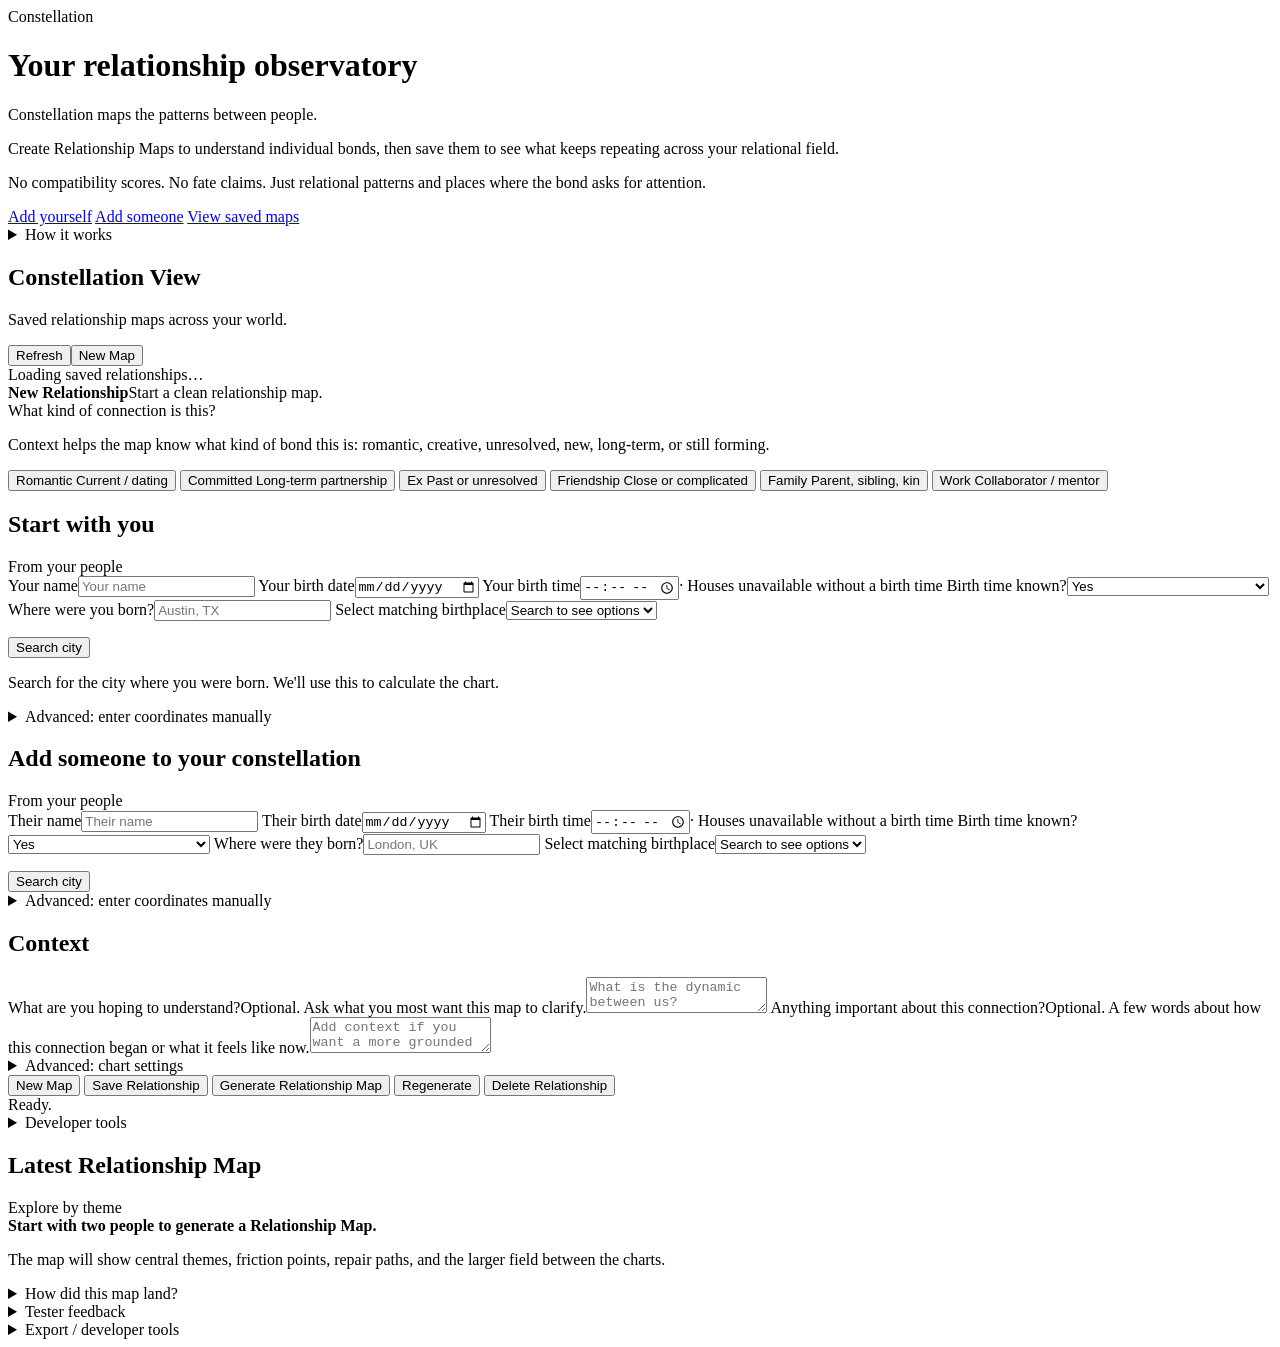
==== commit c807dd1a: "Add thematic atlas, beta UI, and product strategy Backend: - theme_index.py: deterministic category→" ====
--- a/packages/astro-core/constellation_core/static/index.html
+++ b/packages/astro-core/constellation_core/static/index.html
@@ -4,6 +4,9 @@
   <meta charset="utf-8" />
   <meta name="viewport" content="width=device-width, initial-scale=1" />
   <title>Constellation</title>
+  <link rel="preconnect" href="https://fonts.googleapis.com" />
+  <link rel="preconnect" href="https://fonts.gstatic.com" crossorigin />
+  <link href="https://fonts.googleapis.com/css2?family=Cormorant+Garamond:ital,wght@0,400;0,600;0,700;1,400;1,600&family=Inter:wght@400;500;600;700&display=swap" rel="stylesheet" />
   <link rel="stylesheet" href="/static/styles.css?v=report-flow-chart-check-20260610" />
 </head>
 <body>
@@ -13,15 +16,16 @@
     <h1>Your relationship observatory</h1>
     <p class="tagline">Constellation maps the patterns between people.</p>
     <p class="muted intro-copy">Create Relationship Maps to understand individual bonds, then save them to see what keeps repeating across your relational field.</p>
-    <p class="guardrail-copy">No compatibility scores. No fate claims. Just relational patterns, timing, and places where the bond asks for attention.</p>
+    <p class="guardrail-copy">No compatibility scores. No fate claims. Just relational patterns and places where the bond asks for attention.</p>
     <div class="start-grid">
       <a href="#you-section" class="quick-link">Add yourself</a>
-      <a href="#someone-section" class="quick-link">Add a relationship</a>
-      <a href="#constellation-section" class="quick-link">View constellation (optional)</a>
+      <a href="#someone-section" class="quick-link">Add someone</a>
+      <a href="#constellation-section" class="quick-link">View saved maps</a>
     </div>
     <details class="how-it-works">
       <summary>How it works</summary>
       <ol>
+        <li>Choose what kind of relationship this is.</li>
         <li>Enter two birth charts.</li>
         <li>Add relationship context if you want a more focused reading.</li>
         <li>Generate a Relationship Map.</li>
@@ -35,24 +39,88 @@
   <section class="grid">
     <section id="constellation-section" class="card stack">
       <div class="actions" style="justify-content: space-between; gap: 12px;">
-        <div><h2>Constellation View</h2><p class="muted">Saved relationship snapshots across your field.</p></div>
-        <div class="actions"><button class="secondary" id="refresh_constellation" type="button">Refresh</button><button class="secondary" id="new_relationship_top" type="button">New Relationship</button></div>
+        <div><h2>Constellation View</h2><p class="muted">Saved relationship maps across your world.</p></div>
+        <div class="actions"><button class="secondary" id="refresh_constellation" type="button">Refresh</button><button class="secondary" id="new_relationship_top" type="button">New Map</button></div>
       </div>
       <div id="constellation" class="constellation-list">Loading saved relationships…</div>
     </section>
 
     <form id="relationship-form" class="card stack">
       <div class="form-mode-banner"><strong id="relationship_mode_title">New Relationship</strong><span id="relationship_mode_detail">Start a clean relationship map.</span></div>
+
+      <!-- Type selector (PR 3) -->
+      <div class="type-selector-section tight">
+        <div class="type-selector-label">What kind of connection is this?</div>
+        <p class="field-helper">Context helps the map know what kind of bond this is: romantic, creative, unresolved, new, long-term, or still forming.</p>
+        <div class="type-grid" id="type-grid" role="group" aria-label="Relationship type">
+          <button type="button" class="type-card" data-type="romantic">
+            <span class="type-card-dot" style="background:#C47A8A"></span>
+            <span class="type-card-label">Romantic</span>
+            <span class="type-card-sub">Current / dating</span>
+          </button>
+          <button type="button" class="type-card" data-type="long_term_partner">
+            <span class="type-card-dot" style="background:#A86080"></span>
+            <span class="type-card-label">Committed</span>
+            <span class="type-card-sub">Long-term partnership</span>
+          </button>
+          <button type="button" class="type-card" data-type="ex">
+            <span class="type-card-dot" style="background:#505A72"></span>
+            <span class="type-card-label">Ex</span>
+            <span class="type-card-sub">Past or unresolved</span>
+          </button>
+          <button type="button" class="type-card" data-type="friend">
+            <span class="type-card-dot" style="background:#6A9BC4"></span>
+            <span class="type-card-label">Friendship</span>
+            <span class="type-card-sub">Close or complicated</span>
+          </button>
+          <button type="button" class="type-card" data-type="parent">
+            <span class="type-card-dot" style="background:#5AADA0"></span>
+            <span class="type-card-label">Family</span>
+            <span class="type-card-sub">Parent, sibling, kin</span>
+          </button>
+          <button type="button" class="type-card" data-type="collaborator">
+            <span class="type-card-dot" style="background:#7A8B9B"></span>
+            <span class="type-card-label">Work</span>
+            <span class="type-card-sub">Collaborator / mentor</span>
+          </button>
+        </div>
+        <!-- Hidden actual select kept for non-JS and API payload -->
+        <select name="relationship_type" id="relationship_type_select" style="display:none">
+          <option value="romantic" selected>Romantic / current</option>
+          <option value="long_term_partner">Committed (long-term)</option>
+          <option value="dating_exploring">Dating / exploring</option>
+          <option value="ex">Ex</option>
+          <option value="unresolved_connection">Unresolved connection</option>
+          <option value="friend">Friend</option>
+          <option value="collaborator">Collaborator</option>
+          <option value="parent">Parent</option>
+          <option value="sibling">Sibling</option>
+          <option value="child">Child</option>
+          <option value="family_other">Family / other</option>
+          <option value="admired_figure">Admired figure / mentor</option>
+          <option value="other">Other</option>
+        </select>
+      </div>
+
+      <div class="divider"></div>
+
       <div id="you-section" class="tight">
         <h2>Start with you</h2>
-        <p class="small-note">Your birth information anchors this relationship map.</p>
+
+        <!-- Vault picker for person A (PR 4) -->
+        <div id="a_vault_section" class="vault-section hidden">
+          <div class="vault-label">From your people</div>
+          <div id="a_vault_list" class="vault-list"></div>
+        </div>
+
         <div class="person-grid">
           <label>Your name<input name="a_name" placeholder="Your name" required /></label>
           <label>Your birth date<input name="a_date" type="date" placeholder="YYYY-MM-DD" required /></label>
-          <label>Your birth time<input name="a_time" type="time" placeholder="HH:MM" /></label>
-          <label>Is your birth time known?<select name="a_time_known"><option value="true" selected>Yes</option><option value="false">No</option></select></label>
+          <label>Your birth time<input name="a_time" type="time" placeholder="HH:MM" /><span id="a_time_note" class="time-note">· Houses unavailable without a birth time</span></label>
+          <label>Birth time known?<select name="a_time_known"><option value="true" selected>Yes</option><option value="false">No — use approximate or skip</option></select></label>
           <label>Where were you born?<input name="a_place_query" placeholder="Austin, TX" /></label>
-          <label id="a_place_result_label" class="place-result hidden">Select matching birthplace<select name="a_place_result"><option value="">Search to see options</option></select></label><p id="a_place_warning" class="small-note hidden" aria-live="polite"></p>
+          <label id="a_place_result_label" class="place-result hidden">Select matching birthplace<select name="a_place_result"><option value="">Search to see options</option></select></label>
+          <p id="a_place_warning" class="small-note hidden" aria-live="polite"></p>
         </div>
         <div class="actions"><button class="secondary" type="button" id="a_search_button">Search city</button></div>
         <p class="hint">Search for the city where you were born. We'll use this to calculate the chart.</p>
@@ -63,51 +131,61 @@
 
       <div id="someone-section" class="tight">
         <h2>Add someone to your constellation</h2>
-        <p class="small-note">Their birth information helps map the connection between you.</p>
+
+        <!-- Vault picker for person B (PR 4) -->
+        <div id="b_vault_section" class="vault-section hidden">
+          <div class="vault-label">From your people</div>
+          <div id="b_vault_list" class="vault-list"></div>
+        </div>
+
         <div class="person-grid">
           <label>Their name<input name="b_name" placeholder="Their name" required /></label>
           <label>Their birth date<input name="b_date" type="date" placeholder="YYYY-MM-DD" required /></label>
-          <label>Their birth time<input name="b_time" type="time" placeholder="HH:MM" /></label>
-          <label>Is their birth time known?<select name="b_time_known"><option value="true" selected>Yes</option><option value="false">No</option></select></label>
+          <label>Their birth time<input name="b_time" type="time" placeholder="HH:MM" /><span id="b_time_note" class="time-note">· Houses unavailable without a birth time</span></label>
+          <label>Birth time known?<select name="b_time_known"><option value="true" selected>Yes</option><option value="false">No — use approximate or skip</option></select></label>
           <label>Where were they born?<input name="b_place_query" placeholder="London, UK" /></label>
-          <label id="b_place_result_label" class="place-result hidden">Select matching birthplace<select name="b_place_result"><option value="">Search to see options</option></select></label><p id="b_place_warning" class="small-note hidden" aria-live="polite"></p>
+          <label id="b_place_result_label" class="place-result hidden">Select matching birthplace<select name="b_place_result"><option value="">Search to see options</option></select></label>
+          <p id="b_place_warning" class="small-note hidden" aria-live="polite"></p>
         </div>
         <div class="actions"><button class="secondary" type="button" id="b_search_button">Search city</button></div>
-        <p class="hint">Search for their birth city so we can calculate this relationship map.</p>
         <details class="advanced-place"><summary>Advanced: enter coordinates manually</summary><p class="small-note">Use this only for edge cases or precise birthplace corrections.</p><div class="person-grid"><label>Timezone<input name="b_timezone" value="" required /></label><label>Latitude<input name="b_latitude" type="number" step="0.0001" value="" required /></label><label>Longitude<input name="b_longitude" type="number" step="0.0001" value="" required /></label></div></details>
       </div>
 
       <div class="divider"></div>
 
       <div class="tight">
-        <h2>Map this relationship</h2>
-        <div class="context-grid">
-          <label>What kind of connection is this?<span class="field-helper">Context helps the map know what kind of bond this is: romantic, creative, unresolved, new, long-term, or still forming.</span><select name="relationship_type"><option value="romantic" selected>Romantic / current</option><option value="dating_exploring">Dating / exploring</option><option value="ex">Ex</option><option value="unresolved_connection">Unresolved connection</option><option value="friend">Friend</option><option value="collaborator">Collaborator</option><option value="parent">Parent</option><option value="sibling">Sibling</option><option value="child">Child</option><option value="family_other">Family / other</option><option value="admired_figure">Admired figure / mentor</option><option value="other">Other</option></select></label>
-        </div>
+        <h2>Context</h2>
         <label>What are you hoping to understand?<span class="field-helper">Optional. Ask what you most want this map to clarify.</span><textarea name="user_question" placeholder="What is the dynamic between us?"></textarea></label>
         <label>Anything important about this connection?<span class="field-helper">Optional. A few words about how this connection began or what it feels like now.</span><textarea name="origin_story" placeholder="Add context if you want a more grounded reading."></textarea></label>
         <details class="advanced-place"><summary>Advanced: chart settings</summary><label>House system<select name="house_system"><option value="whole_sign">Whole Sign</option><option value="placidus" selected>Placidus</option><option value="porphyry">Porphyry</option><option value="regiomontanus">Regiomontanus</option><option value="equal">Equal</option></select></label></details>
       </div>
 
       <div class="actions sticky-actions primary-actions">
-        <button class="secondary" id="new_relationship" type="button">New Relationship</button>
+        <button class="secondary" id="new_relationship" type="button">New Map</button>
         <button class="secondary" id="save_relationship" type="button">Save Relationship</button>
         <button id="generate" type="submit">Generate Relationship Map</button>
-        <button class="secondary hidden" id="regenerate_relationship" type="button">Regenerate Map</button>
+        <button class="secondary hidden" id="regenerate_relationship" type="button">Regenerate</button>
         <button class="secondary danger-action hidden" id="delete_relationship" type="button">Delete Relationship</button>
       </div>
       <div id="status" class="status">Ready.</div>
-      <details class="advanced-place developer-actions"><summary>Developer diagnostics</summary><div class="actions"><button class="secondary" id="save" type="button">Save browser draft</button><button class="secondary" id="restore" type="button">Restore draft</button><button class="secondary" id="sample" type="button">Load sample data</button></div></details>
+      <details class="advanced-place developer-actions"><summary>Developer tools</summary><div class="actions"><button class="secondary" id="save" type="button">Save draft</button><button class="secondary" id="restore" type="button">Restore draft</button><button class="secondary" id="sample" type="button">Load sample</button></div></details>
     </form>
 
     <section id="report-section" class="card stack report-panel">
       <h2>Latest Relationship Map</h2>
       <p id="report_status" class="small-note" aria-live="polite"></p>
+
+      <!-- Theme pills (PR 6) -->
+      <div id="theme-pills-section" class="theme-pills-section hidden">
+        <div class="theme-pills-label">Explore by theme</div>
+        <div id="theme-pills" class="theme-pills"></div>
+      </div>
+
       <div id="preview" class="output-html empty-state"><strong>Start with two people to generate a Relationship Map.</strong><p>The map will show central themes, friction points, repair paths, and the larger field between the charts.</p></div>
       <details id="feedback-panel" class="feedback-panel hidden">
         <summary>How did this map land?</summary>
         <form id="feedback-form" class="feedback-form stack">
-          <p class="small-note">Optional tester notes help improve the map while keeping the report calm and non-deterministic.</p>
+          <p class="small-note">Optional tester notes help improve the map.</p>
           <div class="feedback-choice-row" role="group" aria-label="Overall usefulness">
             <label><input type="radio" name="usefulness_rating" value="5" /> Landed</label>
             <label><input type="radio" name="usefulness_rating" value="3" /> Mixed</label>
@@ -132,7 +210,7 @@
         </form>
       </details>
       <details id="feedback-summary-panel" class="advanced-place developer-actions hidden"><summary>Tester feedback</summary><div id="feedback-summary" class="small-note">No tester feedback yet.</div></details>
-      <details class="advanced-place developer-actions"><summary>Export / developer tools</summary><div class="actions" aria-label="Markdown export tools"><button class="secondary" id="markdown-tab" type="button">View Markdown</button><a id="download" class="download-link secondary hidden" download="relationship-field-map.md">Download Markdown</a><button class="secondary" id="copy" type="button">Copy Markdown</button></div><p class="small-note">Interpretive prose may be refined using AI. Chart calculations remain deterministic.</p><pre id="markdown" class="hidden">Generate a relationship map to see Markdown.</pre><details id="diagnostics-panel" class="advanced-place developer-actions hidden"><summary>Developer diagnostics</summary><pre id="diagnostics">Diagnostics are disabled.</pre></details></details>
+      <details class="advanced-place developer-actions"><summary>Export / developer tools</summary><div class="actions" aria-label="Markdown export tools"><button class="secondary" id="markdown-tab" type="button">View Markdown</button><a id="download" class="download-link secondary hidden" download="relationship-map.md">Download Markdown</a><button class="secondary" id="copy" type="button">Copy Markdown</button></div><p class="small-note">Interpretive prose may be refined using AI. Chart calculations remain deterministic.</p><pre id="markdown" class="hidden">Generate a relationship map to see Markdown.</pre><details id="diagnostics-panel" class="advanced-place developer-actions hidden"><summary>Developer diagnostics</summary><pre id="diagnostics">Diagnostics are disabled.</pre></details></details>
     </section>
   </section>
 </main>
